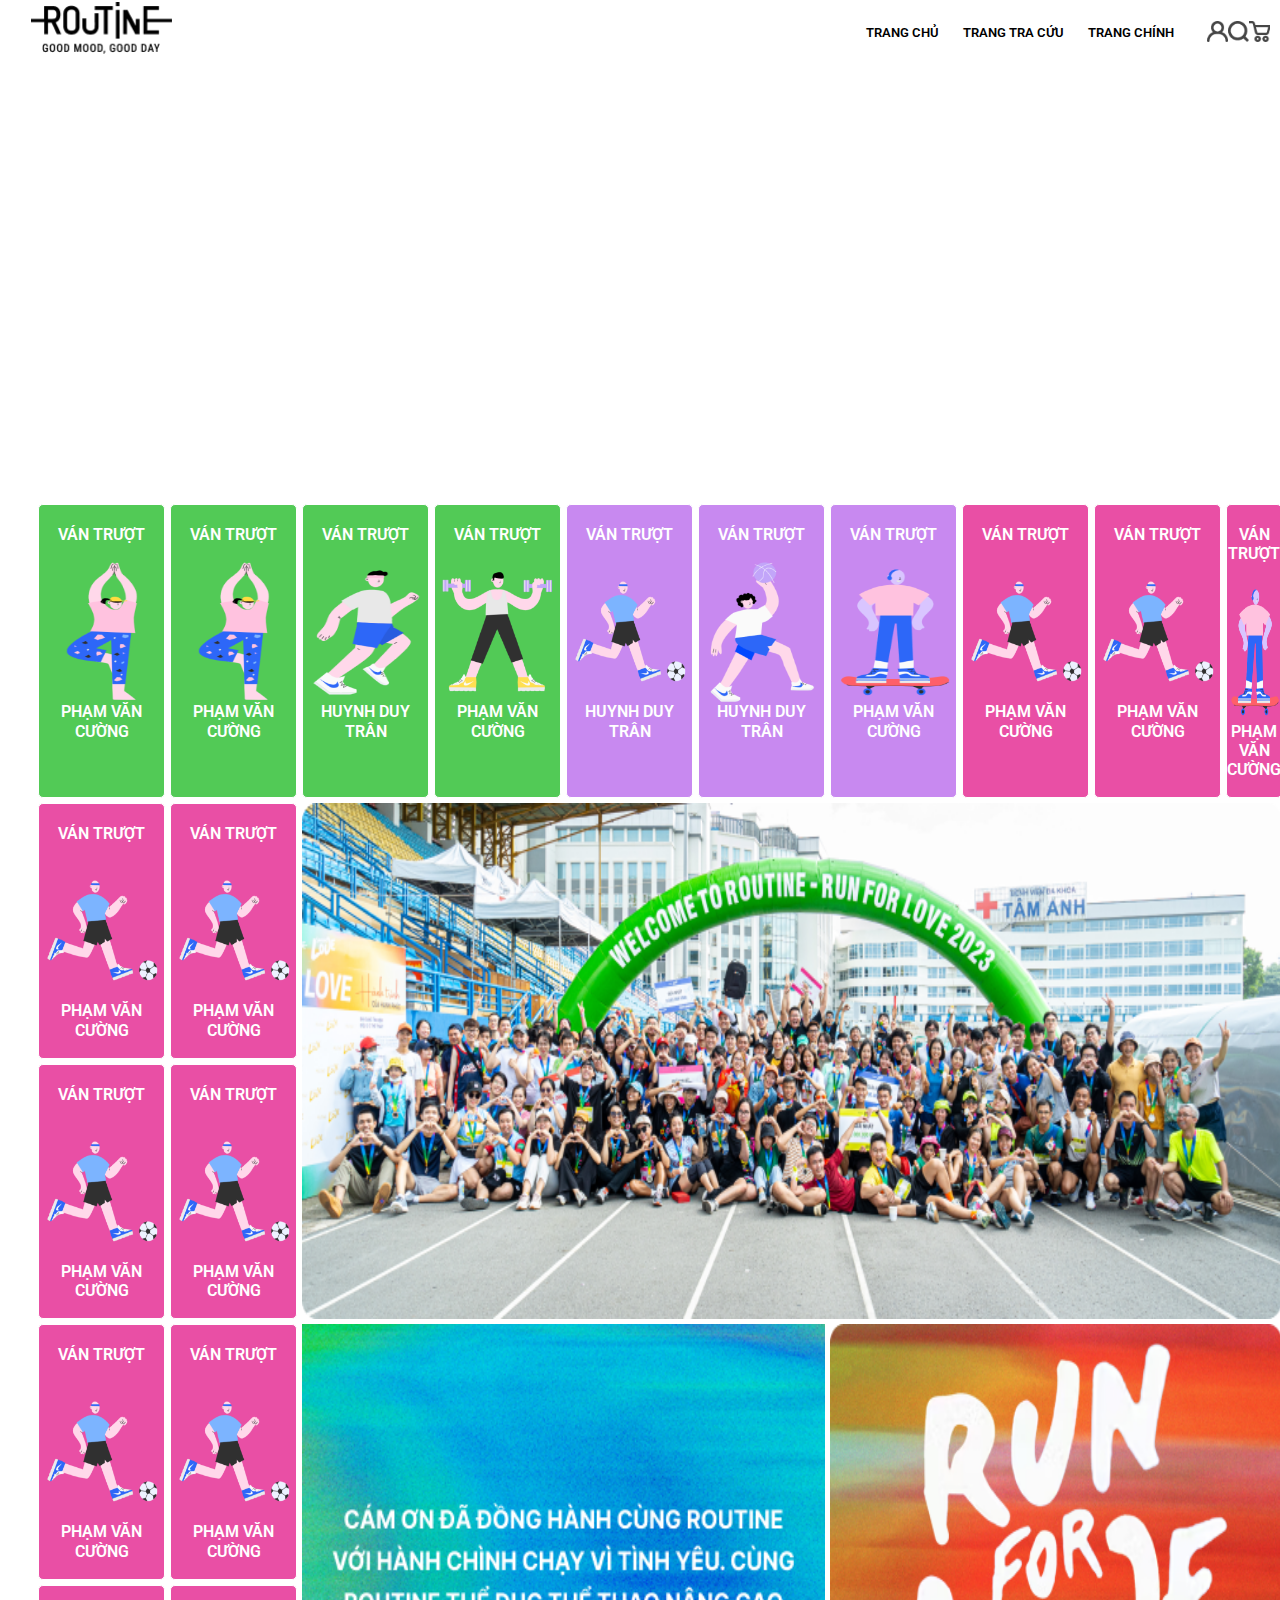
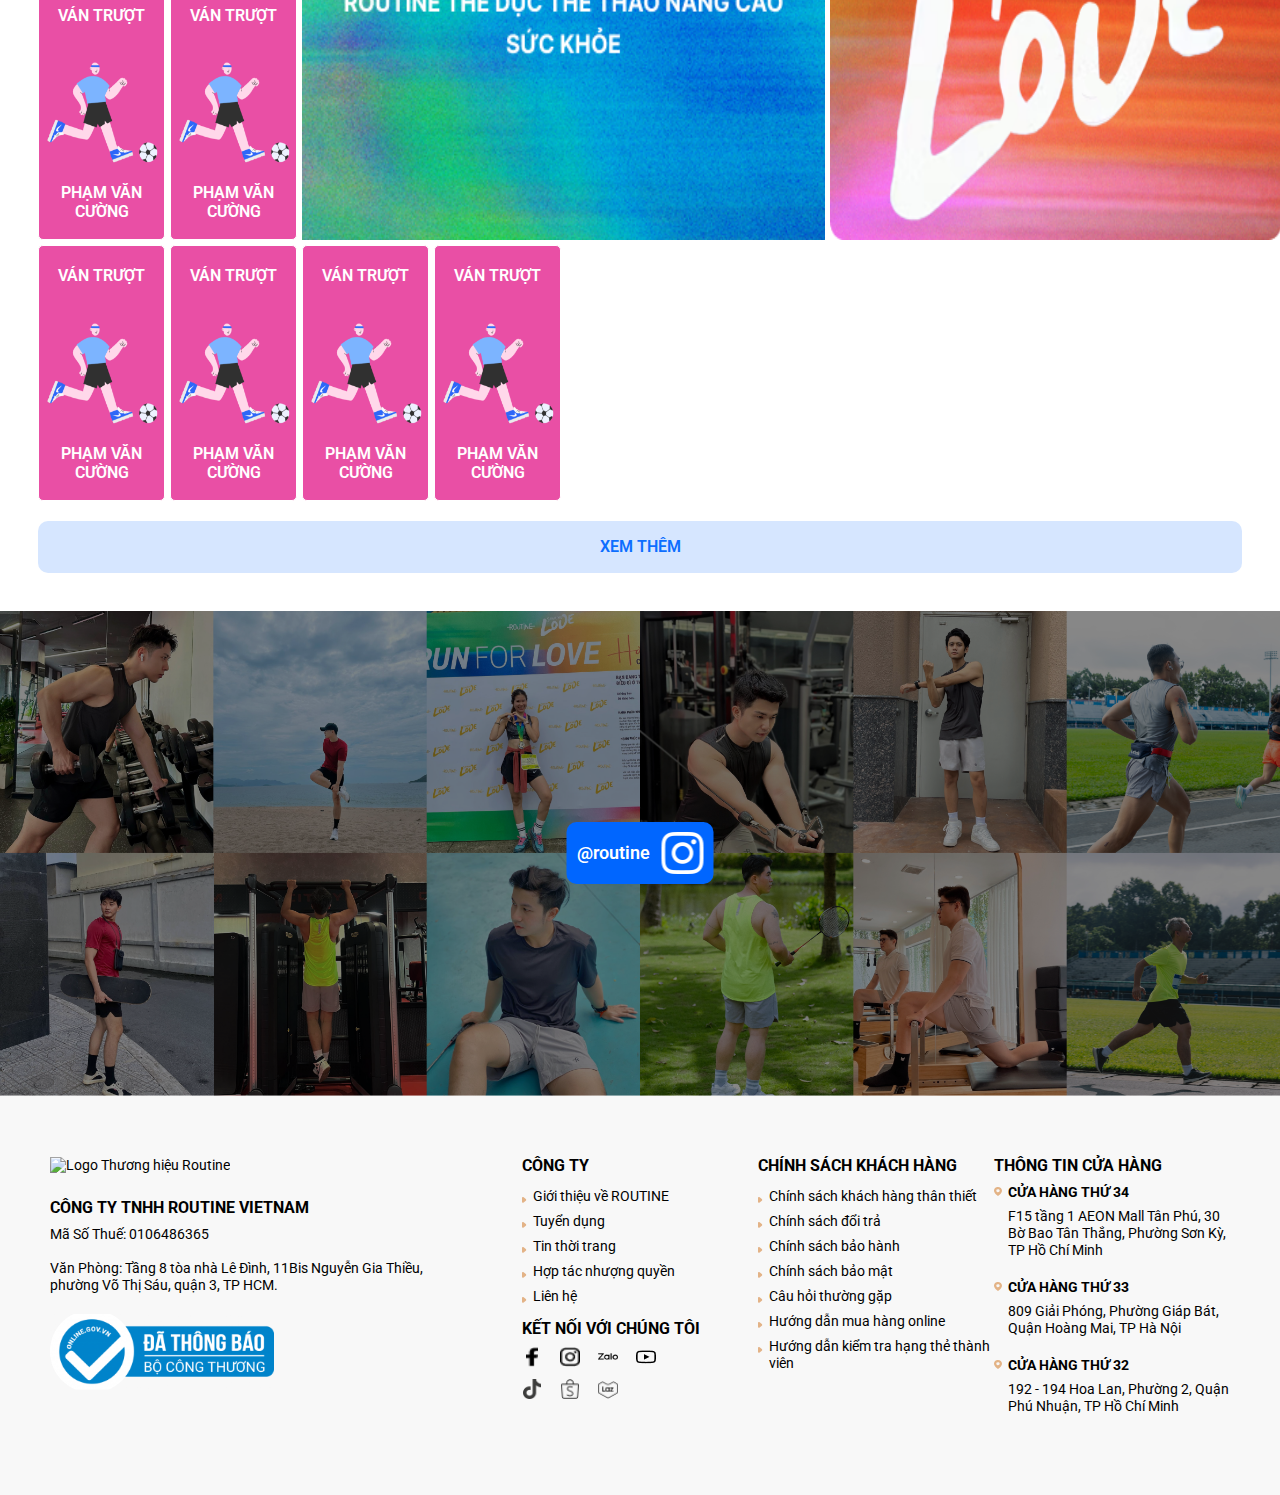
==== vinhdanh.html @ 47e757c2 "u" ====
<!DOCTYPE html>
<html lang="en">

<head>
    <meta charset="UTF-8">
    <meta name="viewport" content="width=device-width, initial-scale=1.0">
    <title>Vinh danh</title>
    <link rel="icon" href="https://routine.vn/media/favicon/default/output-onlinejpgtools.png" type="image/x-icon" />
    <link rel="stylesheet" href="https://cdnjs.cloudflare.com/ajax/libs/font-awesome/6.0.0/css/all.min.css" />
    <!-- Google Fonts Roboto -->
    <link rel="stylesheet"
        href="https://fonts.googleapis.com/css2?family=Roboto:wght@300;400;500;700;900&display=swap" />
    <!-- MDB -->
    <link rel="stylesheet" href="css/mdb.min.css" />
    <link rel="stylesheet" href="https://unpkg.com/flickity@2/dist/flickity.min.css">
    <link rel="stylesheet" href="css/style.css">
    <link rel="stylesheet" href="css/page7.css" />
</head>

<body>
    <header>
        <nav class="fixed-top">
            <div class="logo">
                <a class="mt-2 mt-lg-0" href="index.html">
                    <img src="images/Logo.png" alt="MDB Logo" loading="lazy" />
                </a>
            </div>
            <ul class="menu">
                <li><a href="index.html">Trang chủ</a></li>
                <li><a href="#">Trang tra cứu</a></li>
                <li><a href="https://routine.vn/">Trang chính</a></li>
            </ul>
            <div class="header-icon-right">
                <div class="icon customer">
                    <a class="action showcustomer" href="#" style="background-image: url(../images/user.png);">
                    </a>
                </div>
                <div class="icon search">
                    <a class="action showsearch" href="#" style="background-image: url(../images/search.png);">
                    </a>
                </div>
                <div class="icon basket">
                    <a class="action showbasket" href="#" style="background-image: url(../images/basket.png);">
                    </a>
                </div>
            </div>
            <div class="bar">
                <div class="bar-1"></div>
                <div class="bar-2"></div>
                <div class="bar-3"></div>
            </div>
        </nav>
    </header>

    <nav class="banner">
        <div class="convey_message">
            <h1>NHỮNG NGƯỜI ĐÃ THAM GIA</h1>
        </div>
    </nav>
    <section>
        <div class="block-container">
            <div class="grid-container">
                <div class="item-banner">
                    <img src="images/event.png" alt="" srcset="">
                </div>
                <div class="item-banner-2">
                    <img src="images/slogan.png" alt="" srcset="">
                </div>
                <div class="item-banner-3">
                    <img src="images/runforlove.png" alt="" srcset="">
                </div>
                <div class="box" style="--box-color:#52ca56">
                    <a href="#">
                        <div class="sport">
                            <h3>Ván trượt</h3>
                        </div>
                        <div class="image">
                            <img src="images/Fitz Standing.png" alt>
                        </div>
                        <div class="content">
                            <h3>Phạm Văn Cường</h3>
                        </div>
                    </a>
                </div>
                <div class="box" style="--box-color:#52ca56">
                    <a href="#">
                        <div class="sport">
                            <h3>Ván trượt</h3>
                        </div>
                        <div class="image">
                            <img src="images/Fitz Standing.png" alt>
                        </div>
                        <div class="content">
                            <h3>Phạm Văn Cường</h3>
                        </div>
                    </a>
                </div>
                <div class="box" style="--box-color:#52ca56">
                    <a href="#">
                        <div class="sport">
                            <h3>Ván trượt</h3>
                        </div>
                        <div class="image">
                            <img src="images/Fitz Standing-6.png" alt>
                        </div>
                        <div class="content">
                            <h3>Huynh duy trân</h3>
                        </div>
                    </a>
                </div>

                <div class="box" style="--box-color:#52ca56">
                    <a href="#">
                        <div class="sport">
                            <h3>Ván trượt</h3>
                        </div>
                        <div class="image">
                            <img src="images/Fitz Standing-3.png" alt>
                        </div>
                        <div class="content">
                            <h3>Phạm Văn Cường</h3>
                        </div>
                    </a>
                </div>

                <div class="box" style="--box-color:#c889f0">
                    <a href="#">
                        <div class="sport">
                            <h3>Ván trượt</h3>
                        </div>
                        <div class="image">
                            <img src="images/Fitz Playing Sports.png" alt>
                        </div>
                        <div class="content">
                            <h3>Huynh duy trân</h3>
                        </div>
                    </a>
                </div>

                <div class="box" style="--box-color:#c889f0">
                    <a href="#">
                        <div class="sport">
                            <h3>Ván trượt</h3>
                        </div>
                        <div class="image">
                            <img src="images/Fitz Playing Sports-6.png" alt>
                        </div>
                        <div class="content">
                            <h3>Huynh duy trân</h3>
                        </div>
                    </a>
                </div>

                <div class="box" style="--box-color:#c889f0">
                    <a href="#">
                        <div class="sport">
                            <h3>Ván trượt</h3>
                        </div>
                        <div class="image">
                            <img src="images/Fitz Playing Sports-3.png" alt>
                        </div>
                        <div class="content">
                            <h3>Phạm Văn Cường</h3>
                        </div>
                    </a>
                </div>

                <div class="box" style="--box-color:#e94fa5">
                    <a href="#">
                        <div class="sport">
                            <h3>Ván trượt</h3>
                        </div>
                        <div class="image">
                            <img src="images/Fitz Playing Sports-2.png" alt>
                        </div>
                        <div class="content">
                            <h3>Phạm Văn Cường</h3>
                        </div>
                    </a>
                </div>

                <div class="box" style="--box-color:#e94fa5">
                    <a href="#">
                        <div class="sport">
                            <h3>Ván trượt</h3>
                        </div>
                        <div class="image">
                            <img src="images/Fitz Playing Sports.png" alt>
                        </div>
                        <div class="content">
                            <h3>Phạm Văn Cường</h3>
                        </div>
                    </a>
                </div>

                <div class="box" style="--box-color:#e94fa5">
                    <a href="#">
                        <div class="sport">
                            <h3>Ván trượt</h3>
                        </div>
                        <div class="image">
                            <img src="images/Fitz Playing Sports-3.png" alt>
                        </div>
                        <div class="content">
                            <h3>Phạm Văn Cường</h3>
                        </div>
                    </a>
                </div>
                <div class="box" style="--box-color:#e94fa5">
                    <a href="#">
                        <div class="sport">
                            <h3>Ván trượt</h3>
                        </div>
                        <div class="image">
                            <img src="images/Fitz Playing Sports.png" alt>
                        </div>
                        <div class="content">
                            <h3>Phạm Văn Cường</h3>
                        </div>
                    </a>
                </div>
                <div class="box" style="--box-color:#e94fa5">
                    <a href="#">
                        <div class="sport">
                            <h3>Ván trượt</h3>
                        </div>
                        <div class="image">
                            <img src="images/Fitz Playing Sports.png" alt>
                        </div>
                        <div class="content">
                            <h3>Phạm Văn Cường</h3>
                        </div>
                    </a>
                </div>
                <div class="box" style="--box-color:#e94fa5">
                    <a href="#">
                        <div class="sport">
                            <h3>Ván trượt</h3>
                        </div>
                        <div class="image">
                            <img src="images/Fitz Playing Sports.png" alt>
                        </div>
                        <div class="content">
                            <h3>Phạm Văn Cường</h3>
                        </div>
                    </a>
                </div>
                <div class="box" style="--box-color:#e94fa5">
                    <a href="#">
                        <div class="sport">
                            <h3>Ván trượt</h3>
                        </div>
                        <div class="image">
                            <img src="images/Fitz Playing Sports.png" alt>
                        </div>
                        <div class="content">
                            <h3>Phạm Văn Cường</h3>
                        </div>
                    </a>
                </div>
                <div class="box" style="--box-color:#e94fa5">
                    <a href="#">
                        <div class="sport">
                            <h3>Ván trượt</h3>
                        </div>
                        <div class="image">
                            <img src="images/Fitz Playing Sports.png" alt>
                        </div>
                        <div class="content">
                            <h3>Phạm Văn Cường</h3>
                        </div>
                    </a>
                </div>
                <div class="box" style="--box-color:#e94fa5">
                    <a href="#">
                        <div class="sport">
                            <h3>Ván trượt</h3>
                        </div>
                        <div class="image">
                            <img src="images/Fitz Playing Sports.png" alt>
                        </div>
                        <div class="content">
                            <h3>Phạm Văn Cường</h3>
                        </div>
                    </a>
                </div>
                <div class="box" style="--box-color:#e94fa5">
                    <a href="#">
                        <div class="sport">
                            <h3>Ván trượt</h3>
                        </div>
                        <div class="image">
                            <img src="images/Fitz Playing Sports.png" alt>
                        </div>
                        <div class="content">
                            <h3>Phạm Văn Cường</h3>
                        </div>
                    </a>
                </div>
                <div class="box" style="--box-color:#e94fa5">
                    <a href="#">
                        <div class="sport">
                            <h3>Ván trượt</h3>
                        </div>
                        <div class="image">
                            <img src="images/Fitz Playing Sports.png" alt>
                        </div>
                        <div class="content">
                            <h3>Phạm Văn Cường</h3>
                        </div>
                    </a>
                </div>
                <div class="box" style="--box-color:#e94fa5">
                    <a href="#">
                        <div class="sport">
                            <h3>Ván trượt</h3>
                        </div>
                        <div class="image">
                            <img src="images/Fitz Playing Sports.png" alt>
                        </div>
                        <div class="content">
                            <h3>Phạm Văn Cường</h3>
                        </div>
                    </a>
                </div>
                <div class="box" style="--box-color:#e94fa5">
                    <a href="#">
                        <div class="sport">
                            <h3>Ván trượt</h3>
                        </div>
                        <div class="image">
                            <img src="images/Fitz Playing Sports.png" alt>
                        </div>
                        <div class="content">
                            <h3>Phạm Văn Cường</h3>
                        </div>
                    </a>
                </div>
                <div class="box" style="--box-color:#e94fa5">
                    <a href="#">
                        <div class="sport">
                            <h3>Ván trượt</h3>
                        </div>
                        <div class="image">
                            <img src="images/Fitz Playing Sports.png" alt>
                        </div>
                        <div class="content">
                            <h3>Phạm Văn Cường</h3>
                        </div>
                    </a>
                </div>
                <div class="box" style="--box-color:#e94fa5">
                    <a href="#">
                        <div class="sport">
                            <h3>Ván trượt</h3>
                        </div>
                        <div class="image">
                            <img src="images/Fitz Playing Sports.png" alt>
                        </div>
                        <div class="content">
                            <h3>Phạm Văn Cường</h3>
                        </div>
                    </a>
                </div>
            </div>
            <button class="show-more">Xem Thêm</button>

            <div class="popup-overlay appear">
                <div class="popup-box">
                    <div class="close-button">&times;</div>
                    <div class="block-box" style="--box-color:#52ca56">
                        <div class="sport">
                            <h3>Ván trượt</h3>
                        </div>
                        <div class="image">
                            <img src="images/Fitz Standing-3.png" alt>
                        </div>
                        <div class="content">
                            <h3>Phạm Văn Cường</h3>
                        </div>
                        <div class="congratulation">
                            <h4>Lời chúc:</h4>
                            <p>Lorem ipsum dolor sit, amet consectetur adipisicing elit. Molestiae similique, ex
                                est voluptatem omnis voluptas repellendus in dignissimos harum ut facilis cupiditate
                                quos commodi placeat aliquid aliquam, ullam modi alias.</p>
                        </div>
                    </div>
                </div>
            </div>
        </div>
    </section>
    <div class="social_media">
        <div class="social_image">
            <img src="images/social.png" alt srcset>
            <a href="#" class="btn-social">
                <span>@routine</span>
                <img src="images/icon _instagram.png" alt srcset>
            </a>
        </div>
    </div>
    <footer class="page-footer">
        <div class="footer-content">
            <div class="footer-row">
                <div class="footer-information">
                    <div class="footer-logo"><img src="https://routine.vn/media/wysiwyg/ezgif-7-ee007e6332a0_2x_2.png"
                            alt="Logo Thương hiệu Routine"></div>
                    <h3>CÔNG TY TNHH ROUTINE VIETNAM</h3>
                    <p>Mã Số Thuế: 0106486365</p>
                    <p>&nbsp;</p>
                    <p>Văn Phòng: Tầng 8 tòa nhà Lê Đình,&nbsp;11Bis Nguyễn
                        Gia Thiều,</p>
                    <p>phường Võ Thị Sáu, quận 3, TP HCM.</p>
                    <div class="footer-bct">
                        <img src="images/kiemchung.png" alt srcset>
                    </div>
                </div>
                <div class="footer-about">
                    <div class="accordian">
                        <div class="accordian_title">
                            <h3>Công ty</h3>
                        </div>
                        <div class="accordian_content">
                            <ul>
                                <li><a href="https://routine.vn/gioi-thieu-ve-routine" target="_blank"
                                        rel="noopener">Giới
                                        thiệu về ROUTINE</a></li>
                                <li><a href="https://jobs.routine.vn/" target="_blank" rel="noopener">Tuyển
                                        dụng</a></li>
                                <li><a href="https://routine.vn/tin-thoi-trang" target="_blank" rel="noopener">Tin
                                        thời trang</a></li>
                                <li><a href="https://routine.vn/franchise" target="_blank" rel="noopener">Hợp
                                        tác nhượng quyền</a></li>
                                <li><a href="https://routine.vn/thong-tin-lien-he" target="_blank" rel="noopener">Liên
                                        hệ</a></li>
                            </ul>
                        </div>
                    </div>
                    <div class="footer-social">
                        <h3>KẾT NỐI VỚI CHÚNG TÔI</h3>
                        <ul class="social-link">
                            <li><a class="social-icon" href="https://www.facebook.com/routinevn" target="_blank"
                                    rel="nofollow noopener">
                                    <div class="icon-img">
                                        <img src="images/face.png" alt srcset>
                                    </div>
                                </a></li>
                            <li><a class="social-icon" href="https://www.instagram.com/routine_official/"
                                    target="_blank" rel="nofollow noopener">
                                    <div class="icon-img">
                                        <img src="images/insta.png" alt srcset>
                                    </div>
                                </a></li>
                            <li><a class="social-icon" href="https://zalo.me/3623603903787020327" target="_blank"
                                    rel="nofollow noopener">
                                    <div class="icon-img">
                                        <img src="images/zalo.png" alt srcset>
                                    </div>
                                </a></li>
                            <li><a class="social-icon" href="https://www.youtube.com/channel/UCx32mX7R75Km_oQiI_NGAQg"
                                    target="_blank" rel="nofollow noopener">
                                    <div class="icon-img">
                                        <img src="images/ytb.png" alt srcset>
                                    </div>
                                </a></li>
                            <li><a class="social-icon" href="https://www.tiktok.com/@routine_vietnam?lang=vi-VN"
                                    target="_blank" rel="nofollow noopener">
                                    <div class="icon-img">
                                        <img src="images/tiktok.png" alt srcset>
                                    </div>
                                </a></li>
                            <li><a class="social-icon" href="https://shopee.vn/routinevn" target="_blank"
                                    rel="nofollow noopener">
                                    <div class="icon-img">
                                        <img src="images/shopee.png" alt srcset>
                                    </div>
                                </a></li>
                            <li><a class="social-icon" href="https://www.lazada.vn/shop/routine-official"
                                    target="_blank" rel="nofollow noopener">
                                    <div class="icon-img">
                                        <img src="images/routine-lazada-logo.png" alt srcset>
                                    </div>
                                </a></li>
                        </ul>
                    </div>
                </div>
                <div class="footer-policy">
                    <div class="accordian">
                        <div class="accordian_title">
                            <h3>Chính sách khách hàng</h3>
                        </div>
                        <div class="accordian_content">
                            <ul>
                                <li><a href="https://routine.vn/chinh-sach-khach-hang" target="_blank"
                                        rel="noopener">Chính
                                        sách khách hàng thân thiết</a></li>
                                <li><a href="https://routine.vn/chinh-sach-doi-tra" target="_blank" rel="noopener">Chính
                                        sách đổi trả</a></li>
                                <li><a href="https://routine.vn/chinh-sach-bao-hanh" target="_blank"
                                        rel="noopener">Chính
                                        sách bảo hành</a></li>
                                <li><a href="https://routine.vn/chinh-sach-bao-mat" target="_blank" rel="noopener">Chính
                                        sách bảo mật</a></li>
                                <li><a href="https://routine.vn/cau-hoi-thuong-gap" target="_blank" rel="noopener">Câu
                                        hỏi thường gặp</a></li>
                                <li><a href="https://routine.vn/huong-dan-mua-hang-online" target="_blank"
                                        rel="noopener">Hướng
                                        dẫn mua hàng online</a></li>
                                <li><a href="https://routine.vn/huong-dan-kiem-tra-hang-the" target="_blank"
                                        rel="noopener">Hướng
                                        dẫn kiểm tra hạng thẻ thành viên</a></li>
                            </ul>
                        </div>
                    </div>
                </div>

                <div class="footer-store">
                    <div id="store_info">
                        <div class="store-title">
                            <h3>Thông tin cửa hàng</h3>
                        </div>
                        <div>
                            <ul class="list-store">
                                <li>
                                    <h4 class="store-name">Cửa hàng thứ 34</h4>
                                    <p>F15 tầng 1 AEON Mall Tân Phú, 30
                                        Bờ Bao Tân Thắng, Phường Sơn Kỳ,
                                        TP Hồ Chí Minh</p>
                                </li>
                                <li>
                                    <h4 class="store-name">Cửa hàng thứ 33</h4>
                                    <p>809 Giải Phóng, Phường Giáp Bát,
                                        Quận Hoàng Mai, TP Hà Nội</p>
                                </li>
                                <li>
                                    <h4 class="store-name">Cửa hàng thứ 32</h4>
                                    <p>192 - 194 Hoa Lan, Phường 2, Quận Phú
                                        Nhuận, TP Hồ Chí Minh</p>
                                </li>
                            </ul>
                        </div>
                    </div>
                    <div class="footer-social">
                        <h3>KẾT NỐI VỚI CHÚNG TÔI</h3>
                        <ul class="social-link">
                            <li><a class="social-icon" href="https://www.facebook.com/routinevn" target="_blank"
                                    rel="nofollow noopener">
                                    <div class="icon-img">
                                        <img src="images/face.png" alt srcset>
                                    </div>
                                </a></li>
                            <li><a class="social-icon" href="https://www.instagram.com/routine_official/"
                                    target="_blank" rel="nofollow noopener">
                                    <div class="icon-img">
                                        <img src="images/insta.png" alt srcset>
                                    </div>
                                </a></li>
                            <li><a class="social-icon" href="https://zalo.me/3623603903787020327" target="_blank"
                                    rel="nofollow noopener">
                                    <div class="icon-img">
                                        <img src="images/zalo.png" alt srcset>
                                    </div>
                                </a></li>
                            <li><a class="social-icon" href="https://www.youtube.com/channel/UCx32mX7R75Km_oQiI_NGAQg"
                                    target="_blank" rel="nofollow noopener">
                                    <div class="icon-img">
                                        <img src="images/ytb.png" alt srcset>
                                    </div>
                                </a></li>
                            <li><a class="social-icon" href="https://www.tiktok.com/@routine_vietnam?lang=vi-VN"
                                    target="_blank" rel="nofollow noopener">
                                    <div class="icon-img">
                                        <img src="images/tiktok.png" alt srcset>
                                    </div>
                                </a></li>
                            <li><a class="social-icon" href="https://shopee.vn/routinevn" target="_blank"
                                    rel="nofollow noopener">
                                    <div class="icon-img">
                                        <img src="images/shopee.png" alt srcset>
                                    </div>
                                </a></li>
                            <li><a class="social-icon" href="https://www.lazada.vn/shop/routine-official"
                                    target="_blank" rel="nofollow noopener">
                                    <div class="icon-img">
                                        <img src="images/routine-lazada-logo.png" alt srcset>
                                    </div>
                                </a>
                            </li>
                        </ul>
                    </div>
                    <div class="footer-bct">
                        <img src="images/kiemchung.png" alt srcset>
                    </div>
                </div>
            </div>
        </div>
    </footer>
</body>

</html>
<script type="text/javascript" src="js/mdb.min.js"></script>
<script src="https://unpkg.com/flickity@2/dist/flickity.pkgd.min.js"></script>
<!-- Custom scripts -->
<script type="text/javascript" src="js/script.js"></script>
<script src="https://code.jquery.com/jquery-3.7.0.js" integrity="sha256-JlqSTELeR4TLqP0OG9dxM7yDPqX1ox/HfgiSLBj8+kM="
    crossorigin="anonymous"></script>
<script>
    var boxesblock = document.querySelectorAll('.box');
    let boxCount = 50;
    boxesblock.forEach(function (boxesblock) {
        boxesblock.addEventListener('click', function (event) {
            event.preventDefault();

            var sportElement = this.querySelector('.sport');
            var imageElement = this.querySelector('.image');
            var contentElement = this.querySelector('.content');

            var sportText = sportElement.querySelector('h3').textContent;
            var imageSrc = imageElement.querySelector('img').getAttribute('src');
            var contentText = contentElement.querySelector('h3').textContent;

            var boxColor = getComputedStyle(this).getPropertyValue('--box-color');


            var popupOverlay = document.querySelector('.popup-overlay');
            popupOverlay.style.display = 'flex';
            popupOverlay.querySelector('.sport h3').textContent = sportText;
            popupOverlay.querySelector('.image img').setAttribute('src', imageSrc);
            popupOverlay.querySelector('.content h3').textContent = contentText;
            popupOverlay.querySelector('.block-box').style.backgroundColor = boxColor;
        });
    });

    document.querySelector('.popup-overlay').addEventListener('click', function (event) {
        if (event.target === this) {
            this.style.display = 'none';
        }
    });
    document.addEventListener('keydown', function (event) {
        if (event.key === 'Escape') {
            var popupOverlay = document.querySelector('.popup-overlay');
            popupOverlay.style.display = 'none';
        }
    });
    var closeButton = document.querySelector('.close-button');
    closeButton.addEventListener('click', function () {
        var popupOverlay = document.querySelector('.popup-overlay');
        popupOverlay.style.display = 'none';
    });


    document.addEventListener('DOMContentLoaded', function () {
        var showMoreBtn = document.querySelector('.show-more');
        var allBoxes = document.querySelectorAll('.box');
        for (var i = boxCount; i < allBoxes.length; i++) {
            allBoxes[i].style.display = 'none';
        }

        showMoreBtn.addEventListener('click', function () {
            allBoxes.forEach(function (box) {
                box.style.display = 'block';
            });
            showMoreBtn.style.display = 'none';
        });
    });

</script>
---- css/style.css ----
@import url('https://fonts.googleapis.com/css2?family=Roboto&display=swap');
@import url('https://fonts.googleapis.com/css2?family=Poppins:wght@100;600&display=swap');

* {
    margin: 0;
    padding: 0;
    box-sizing: border-box;
    font-family: sans-serif;
    list-style: none;
    font-family: 'Roboto', sans-serif;
}

ol,
ul,
li,
p {
    margin: 0;
    padding: 0;
}

input[type=text]:focus {
    outline: none;
}

/* menu */
header nav {
    display: -webkit-flex;
    display: -moz-flex;
    display: -ms-flex;
    display: -o-flex;
    display: flex;
    justify-content: space-around;
    align-items: center;
    min-height: 7vh;
    background: #fff;
    z-index: 1000;
    padding-left: 20px;
}

.logo {
    letter-spacing: 1px;
    width: 40%;
}

.logo .mt-2 {
    display: block;
    width: 160px;
}

.logo .mt-2 img {
    width: 100%;
    height: 100%;
}

.menu {
    display: -webkit-flex;
    display: -moz-flex;
    display: -ms-flex;
    display: -o-flex;
    display: flex;
    justify-content: flex-end;
    width: 50%;
    padding: 0;
    margin: 0;
}

.menu li {
    list-style: none;
    padding: 10px;
}

.menu a {
    color: #000;
    text-decoration: none;
    font-size: 1vw;
    padding: 2px;
    font-weight: 600;
    text-transform: uppercase;
    transition: all 300ms ease-in-out;
    font-family: 'Roboto', sans-serif;
}

.menu a.active {
    color: #497bfc;
}

.bar {
    display: none;
    cursor: pointer;
}

.bar div {
    width: 25px;
    height: 3px;
    background-color: #000;
    margin: 5px;
    transition: all .5s ease;
}

.header-icon-right {
    display: flex;
    -webkit-align-items: center;
    align-items: center;
    justify-content: space-between;
    width: 5%;
}

.header-icon-right .icon a {
    height: 21px;
    width: 21px;
    min-width: 21px;
    display: block;
    background-position: center;
    background-repeat: no-repeat;
    position: relative;
    background-size: cover;
}

@media screen and (max-width:1024px) {
    header nav {
        padding: 0;
        justify-content: center;
    }

    .logo {
        width: 15%;
    }

    .menu {
        width: 70%;
    }

    .menu a {
        font-size: 1.5vw;
    }
}

@media screen and (max-width:767px) {
    body {
        overflow-x: hidden;
    }

    header nav {
        justify-content: space-around;
    }

    .logo {
        width: 60%;
    }

    .logo a img {
        max-height: 38px;
    }

    .menu {
        position: absolute;
        right: 0%;
        height: 1000vw;
        top: 3.8rem;
        background-color: #fff;
        display: flex;
        flex-direction: column;
        align-items: center;
        justify-content: flex-start;
        width: 100%;
        transform: translateX(100%);
        transition: transform 0.5s ease-out;
        z-index: 1000;
    }

    .menu a {
        font-size: 22px;
    }

    .bar {
        display: block;
        padding-left: 5px;
    }

    .header-icon-right {
        width: 20%;
    }

    .logo .mt-2 {
        width: 100PX;
    }
}

.nav-active {
    transform: translateX(0%);
    height: 1000vw;
}

.bar-active .bar-1 {
    transform: rotate(-45deg) translate(-5px, 6px);
}

.bar-active .bar-2 {
    opacity: 0;
}

.bar-active .bar-3 {
    transform: rotate(45deg) translate(-5px, -6px);
}

.banner .convey_message {
    display: flex;
    justify-content: center;
    flex-direction: column;
    align-items: center;        
    width: 100%;
    height: 100%;
}

.banner .convey_message h1 {
    text-align: center;
    font-size: 2vw;
    font-weight: 600;
    text-transform: uppercase;
    color: #fff;
    line-height: 1.5;
}


.banner {
    position: relative;
    z-index: -10;
    margin-top: 3.8rem;
}
.banner .banner-mobile {
    display: none;
}
.banner .content {
    position: absolute;
    bottom: 10%;
    left: 10%;
    color: white;
}

.banner .content .content-img {
    width: 20vw;
}

.banner .content .content-img img,
.banner .banner-img img {
    width: 100%;
    height: 100%;
}

.banner .content h1 {
    font-family: 'Roboto', sans-serif;
    color: #fff;
    font-size: 2vw;
    line-height: 1.2;
    width: 50%;
    font-weight: 500;
}

.banner .content p {
    width: 50%;
    color: rgba(0, 0, 0, 0.6);
    line-height: 2;
}

.banner .convey_message {
    display: flex;
    justify-content: center;
    align-items: center;
    width: 100%;
    height: 100%;
}

@media only screen and (min-width: 768px) and (max-width: 991px) {
    .content h1 {
        font-size: 4vw;
    }

    .content p {
        width: 100%;
    }
}

@media screen and (max-width: 767px) {
    .banner .content h1 {
        font-size: 4vw;
        width: 75%;
    }

    .banner .content p {
        width: 100%;
    }
    .banner .banner-mobile {
        display: block;
    }
    .banner .banner-desktop {
        display: none;
    }
}

section {
    z-index: 99;
    position: relative;
    margin: 3%;
}

.tabs {
    width: 100%;
}

.tabs .tab-header {
    padding: 10px;
    display: flex;
    justify-content: center;
    width: 80%;
    margin: 0 auto 3%;

}

.tabs .tab-header>div {
    border: 1px solid #000;
    border-radius: 40px;
    position: relative;
    width: 25%;
    text-align: center;
    font-size: 18px;
    padding: 10px;
    margin: 0 10px;
    z-index: 2;
    font-weight: 600;
    text-transform: uppercase;
    color: #888;
    cursor: pointer;
    transition: all 300ms ease-in-out;
}

.tabs .tab-header>div.active {
    color: #fff;
    background-color: #497bfc;
    border: 1px solid;
}

.tabs .tab-body {
    height: calc(100% - 50px);
    overflow: hidden;

}

.tabs .tab-body>div {
    display: none;
    top: -100%;
    transform: translateY(-10px);
    transition: opacity 300ms ease-in-out,
        transform 300ms ease-in-out;
}

.tabs .tab-body>div.active {
    transform: translateY(0px);
    top: 30px;
    display: block;
}

.tabs .tab-body h1 {
    color: #222;
    margin-bottom: 10px;
}

.tabs .tab-body p {
    color: #555;
    font-size: 15px;
}

@media only screen and (min-width: 768px) and (max-width: 991px) {}

@media screen and (max-width: 767px) {
    .tabs .tab-header {
        padding: 10px 0;
        width: 100%;
    }

    .tabs .tab-header>div {
        width: 50%;
        margin: 0 3px;
        padding: 3px;
        font-size: 14px;
    }
}

/* card */
.container,
.container_1 {
    max-width: 1600px;
    margin: 0 auto;
    text-align: center;
    padding: 20px;
}

.container .box-container {
    display: grid;
    grid-template-columns: repeat(auto-fit, minmax(210px, 1fr));
    gap: 20px;
}

.container_1 .box-container_1 {
    display: grid;
    grid-template-columns: repeat(auto-fit, minmax(330px, 1fr));
    gap: 20px;
}

.container .box-container .box,
.container_1 .box-container_1 .box {
    background-color: var(--box-color);
    border-radius: 5px;
    box-shadow: 0 5px 10px rgba(0, 0, 0, .2);
    display: none;
    padding: 10px 0;
}

.container_1 .box-container_1 .box {
    padding: 10px;
}

.container .box-container .box .image img,
.container_1 .box-container_1 .box .image img {
    height: 100%;
    width: 100%;
    object-fit: contain;
}

.container .box-container .box .sport,
.container_1 .box-container_1 .box .sport {
    padding: 10px 0;
}

.container .box-container .box .sport h3 {
    text-transform: uppercase;
    font-size: 16px;
    color: #fff;
    font-weight: 600;
}

.container_1 .box-container_1 .box .sport h3 {
    text-transform: uppercase;
    font-size: 20px;
    color: #0066ff;
    font-weight: 600;
    text-align: left;
}

.container .box-container .box .image {
    margin-bottom: 20px;
    overflow: hidden;
    height: 250px;
    border-radius: 5px;
}

.container .box-container .box:nth-child(n),
.container_1 .box-container_1 .box {
    display: inline-block;
}

.container_1 .box-container_1 .box .image {
    margin-bottom: 20px;
    overflow: hidden;
    width: 100%;
    border-radius: 5px;
    aspect-ratio: 2 / 3;
}

.container .box-container .box .content h3 {
    text-transform: uppercase;
    font-size: 16px;
    color: #fff;
    font-weight: 600;
}

#load-more {
    margin-top: 20px;
    display: inline-block;
    padding: 13px 30px;
    color: #0d6eff;
    font-size: 16px;
    background-color: #d6e6ff;
    cursor: pointer;
    width: 100%;
    border-radius: 10px;
    transition: all 300ms ease-in-out;
    text-transform: uppercase;
    font-weight: 600;
}

#hide-more {
    margin-top: 20px;
    display: none;
    padding: 13px 30px;
    color: #0d6eff;
    font-size: 16px;
    background-color: #d6e6ff;
    cursor: pointer;
    width: 100%;
    border-radius: 10px;
    transition: all 300ms ease-in-out;
    text-transform: uppercase;
    font-weight: 600;
}

#load-more:hover {
    background-color: crimson;
    border-color: crimson;
    color: #fff;
}

.container_1 .box-container_1 .box-menber {
    text-align: left;
    padding: 4px;
    border: 1px solid #555;
    border-radius: 5px;
}

.container_1 .box-container_1 .box-menber .title {
    margin: 5px 10px;
    font-size: 16px;
    font-weight: 600;
    text-transform: uppercase;
}

.container_1 .box-container_1 .box-menber .title hr {
    margin: 0;
}

.container_1 .box-container_1 .box-menber .title hr::-webkit-scrollbar-track {
    -webkit-box-shadow: inset 0 0 6px rgba(0, 0, 0, 0.3);
    border-radius: 10px;
    background-color: #F5F5F5;
}

.container_1 .box-container_1 .box-menber .title hr::-webkit-scrollbar {
    width: 12px;
    background-color: #F5F5F5;
}

.container_1 .box-container_1 .box-menber .title hr::-webkit-scrollbar-thumb {
    border-radius: 10px;
    -webkit-box-shadow: inset 0 0 6px rgba(0, 0, 0, .3);
    background-color: #555;
}

.scrollable-menber {
    height: 150px;
    overflow-y: scroll;
}

.scrollable-menber::-webkit-scrollbar-track {
    -webkit-box-shadow: inset 0 0 6px rgba(0, 0, 0, 0.3);
    border-radius: 10px;
    background-color: #F5F5F5;
}

.scrollable-menber::-webkit-scrollbar {
    width: 12px;
    background-color: #F5F5F5;
}

.scrollable-menber::-webkit-scrollbar-thumb {
    border-radius: 10px;
    -webkit-box-shadow: inset 0 0 6px rgba(0, 0, 0, .3);
    background-color: #6b6b6b;
}

.scrollable-menber .listmenber {
    list-style-type: none;
    padding: 0;
}

.scrollable-menber li {
    margin: 9px 5px;
    display: flex;
    justify-content: space-between;
    border-bottom: 1px solid #000;
}

.scrollable-menber li a {
    text-transform: uppercase;
    font-weight: 600;
    font-size: 14px;
}

.container_1 .box-container_1 .price-combo {
    display: flex;
    justify-content: start;
}

.container_1 .box-container_1 .price-combo p {
    font-size: 18px;
    font-weight: 600;

}

@media (max-width:450px) {
    section {
        margin: 1%;
    }

    .container,
    .container_1 {
        padding: 5px;
    }

    .container .box-container {
        grid-template-columns: repeat(auto-fit, minmax(150px, 1fr));
    }

    .container_1 .box-container_1 {
        grid-template-columns: repeat(auto-fit, minmax(250px, 1fr));
    }



    .container .box-container .box .image {
        height: 200px;
    }

    .container .box-container .box .content p {
        font-size: 12px;
    }

    .container .box-container .box .content .icons span {
        font-size: 12px;
    }

    .container_1 .box-container_1 .box {
        padding: 10px;
    }

    .container_1 .box-container_1 .box .sport h3 {
        font-size: 16px;
    }

    .container_1 .box-container_1 .box-menber .title {
        margin: 0;
        font-size: 14px;
    }

    .scrollable-menber li {
        font-size: 14px;
        margin: 5px 10px;
    }
}

.introduce {
    display: flex;
    justify-content: center;
    flex-direction: column;
    margin: 3.8rem auto;
    max-width: 1600px;
}

.introduce .title {
    margin-bottom: 2%;
}

.introduce .title h1 {
    text-align: center;
    font-weight: 700;
    font-size: 34px;
    color: #000;
    text-transform: uppercase;
    font-family: 'Poppins', sans-serif;
}

.introduce .description {
    width: 80%;
    margin: 0 auto;
}

.introduce .description p {
    font-size: 18px;
    font-weight: 600;
    color: #383838;
    padding-bottom: 18px;
    text-align: justify;
}

.block-banner {
    margin: 5% auto;
    max-width: 1600px;
}

.introduce .intro-img {
    margin: 3% auto;
    width: 100%;
    position: relative;
}

.introduce .intro-img img {
    width: 100%;
    height: 100%;
}

.intro-img .hidden-mobile {
    display: none;
}

.row-video {
    position: relative;
    width: 100%;
    overflow: hidden;
    padding-top: 44.25%;
    margin: 0 auto 3%;
}

.row-video .ytplayer {
    position: absolute;
    top: 0;
    left: 0;
    bottom: 0;
    right: 0;
    width: 100%;
    height: 100%;
    border: none;
}

.intro-img a {
    position: absolute;
    right: 5%;
    bottom: 5%;
    background-color: #0066ff;
    border-radius: 20px;
    color: #fff;
    padding: 10px 20px;
    font-size: 18px;
    font-family: 'Roboto', sans-serif;
    font-weight: 600;
    text-transform: uppercase;
}

.story {
    display: flex;
    justify-content: center;
    flex-direction: column;
    margin: 2% auto;
    max-width: 1600px;
}

.story .story-1 {
    display: flex;
    flex-wrap: wrap;
    gap: 50px;
    margin: 3% auto;
}

.story .story-1 .story-img {
    width: 60%;
}

.story .story-1 .story-img img {
    width: 100%;
    height: 100%;
}

.story .story-1 .story-content {
    width: 35%;
    display: flex;
    flex-direction: column;
    justify-content: center;
}

.story .story-2 {
    display: flex;
    justify-content: center;
    flex-direction: column;
    align-items: center;
    margin: 4% auto;
}

.story .story-2 .story-img {
    display: flex;
    gap: 10px;
}

.story .story-2 .story-img img {
    width: 100%;
    height: 100%;
}

.story .story-2 .story-content {
    text-align: center;
    margin: 2% 5% 0;
}

.story .story-3 .story-img img {
    width: 100%;
    height: 100%;
}

.story .story-3 .story-content {
    text-align: center;
    margin: 2% 5% 0;
}

.story .story-1 .story-content h2,
.story .story-2 .story-content h2,
.story .story-3 .story-content h2 {
    font-size: 34px;
    font-weight: 700;
    font-family: 'Poppins', sans-serif;
    text-transform: uppercase;
    color: #000;
}

.story .story-1 .story-content p {
    font-size: 20px;
    font-family: 'Roboto', sans-serif;
    font-weight: 500;
}

.story .story-2 .story-content p,
.story .story-3 .story-content p {
    font-size: 20px;
    text-align: justify;
    padding-bottom: 18px;
    font-family: 'Roboto', sans-serif;
    font-weight: 500;
}


@media screen and (max-width:1024px) {
    .story .story-1 .story-img,
    .story .story-1 .story-content {
        width: 100%;
    }

    .story .story-1 .story-content h2,
    .story .story-2 .story-content h2,
    .story .story-3 .story-content h2 {
        font-size: 30px;
        font-weight: 700;
        font-family: 'Roboto', sans-serif;
        text-transform: uppercase;
        color: #000;
        text-align: center
    }

    .story .story-2 .story-content,
    .story .story-3 .story-content {
        margin: 2% 0;
    }

}

@media (max-width:450px) {

    .introduce .description,
    .block-banner .banner-content {
        width: 90%;
    }

    .intro-img .hidden-pc {
        display: none;
    }

    .introduce .intro-img {
        width: 100%;
    }

    .intro-img .hidden-mobile {
        display: block;
    }

    .introduce .title h1 {
        font-size: 20px;
    }

    .row-video {
        position: relative;
        width: 100%;
        overflow: hidden;
        padding-top: 56.25%;
    }

    .intro-img a {
        bottom: 2%;
        font-size: 16px;
    }

    .story .story-1 {
        gap: 10px;
    }

    .story .story-1 .story-img,
    .story .story-1 .story-content {
        width: 100%;
    }

    .story .story-2 .story-content,
    .story .story-3 .story-content {
        margin: 2% 0;
    }

    .story .story-1 .story-content h2,
    .story .story-2 .story-content h2,
    .story .story-3 .story-content h2 {
        font-size: 20px;
        font-weight: 700;
        font-family: 'Roboto', sans-serif;
        text-transform: uppercase;
        color: #000;
        text-align: center;
    }

    .story .story-1 .story-content p {
        font-size: 16px;
        font-family: 'Roboto', sans-serif;
        font-weight: 500;
    }

    .story .story-2 .story-content p,
    .story .story-3 .story-content p {
        font-size: 16px;
        text-align: justify;
        font-family: 'Roboto', sans-serif;
        font-weight: 500;
    }
}

.block-carousel {
    display: flex;
    justify-content: center;
    width: 100%;
}

.block-carousel .row-carousel {
    width: 100%;
    margin: 0 auto 4%;
}

.block-carousel .row-carousel .carousel-title {
    display: flex;
    justify-content: center;
}

.block-carousel .row-carousel .carousel-title h2 {
    font-size: 34px;
    font-weight: 600;
    text-transform: uppercase;
    font-family: 'Roboto', sans-serif;
}

.block-carousel .row-carousel .main-carousel .carousel-cell {
    height: 408px;
}

.block-carousel .row-carousel .main-carousel .carousel-cell img {
    width: 100%;
    height: 100%;
    object-fit: contain;
}

.row-layout {
    display: flex;
    justify-content: center;
    align-items: center;
    width: 100%;
}

.block-img-1 {
    display: grid;
    grid-template-columns: repeat(2, 1fr);
    grid-template-rows: repeat(3, 1fr);
    grid-template-areas:
        "h1 h2"
        "h1 h4"
        "h3 h4";
    max-width: 100%;
}

.block-img-1>div[class] {
    background: #ececec;
    display: grid;
    align-items: center;
    justify-content: center;
    text-align: center;
    position: relative;
}

.block-img-1 .img-item img {
    width: 100%;
    height: 100%;
    object-fit: cover;

}

.block-img-1 .img-item:first-child {
    grid-area: h1;
}

.block-img-1 .img-item:nth-child(2) {
    grid-area: h2;
}

.block-img-1 .img-item:nth-child(3) {
    grid-area: h3;
}

.block-img-1 .img-item:last-child {
    grid-area: h4;
}

.social_media {
    width: 100%;
    display: flex;
    justify-content: center;
}

.social_media .social_image {
    position: relative;
    text-align: center;
    width: 100%;
    height: 100%;
}

.social_media .social_image>img {
    width: 100%;
}

.social_media .social_image .btn-social {
    position: absolute;
    top: 50%;
    left: 50%;
    transform: translate(-50%, -50%);
    padding: 10px;
    background-color: #0066ff;
    border-radius: 10px;
    display: flex;
    gap: 12px;
    align-items: center;
}

.social_media .social_image .btn-social img {
    width: 42px;
    height: 42px;
}

.social_media .social_image .btn-social span {
    font-size: 18px;
    font-weight: 600;
    color: #fff;
}
@media  screen and (max-width: 1024px) {
    .tabs .tab-header>div {
        width: 50%;
    }
    .block-carousel .row-carousel {
        width: 100%;
    }
    .block-carousel .row-carousel .main-carousel .carousel-cell {
        height: 300px;
    }
}
@media screen and (max-width: 767px) {

    .introduce .description p {
        font-size: 14px;
    }

    .row-bannner .centered {
        top: 25%;
        left: 0;
        transform: none;
    }

    .row-bannner .centered h1 {
        font-size: 3vw;
    }

    .row-bannner .centered p {
        font-size: 2.3vw;
    }

    .block-carousel .row-carousel {
        width: 100%;
    }

    .social_media {
        padding: 0;
    }

    .block-carousel .row-carousel .carousel-title h2 {
        font-size: 20px;
        color: #000;
        font-weight: 700;
        font-family: 'Roboto', sans-serif;
    }

    .social_media .social_image .btn-social img {
        width: 30px;
        height: 30px;
    }
    .block-carousel .row-carousel .main-carousel .carousel-cell { 
        height: 200px;
    }

}


/* footer*/

.page-footer {
    background-color: #f8f8f8;
    font-weight: 400;
    font-size: 14px;
    line-height: 17px;
    color: #000;
    padding: 60px 0;
}

.page-footer .footer-logo {
    margin-bottom: 24px;
}

.page-footer .footer-logo img {
    max-height: 44px;
}

.page-footer .footer-content {
    padding: 0 50px;
}

.page-footer h3 {
    text-transform: uppercase;
    font-weight: 700;
    font-size: 16px;
    line-height: 20px;
}

.page-footer .social-link {
    display: flex;
    flex-wrap: wrap;

}

.page-footer .footer-social .social-link li {
    padding: 0;
    margin: 0 18px 12px 0;
}

.page-footer .social-link {
    width: 180px;
    padding: 0;
}

.page-footer .social-link .social-icon .icon-img {
    width: 20px;
    height: 20px;
}

.page-footer .social-link .social-icon .icon-img img {
    width: 100%;
    height: 100%;
    object-fit: contain;
}

.page-footer .footer-row {
    display: flex;
    justify-content: space-between;
    flex-wrap: wrap;
}

.page-footer .footer-row .footer-information {
    width: 40%;
    margin-bottom: 2%;
}

.page-footer .footer-row .footer-about,
.page-footer .footer-row .footer-policy,
.page-footer .footer-row .footer-store {
    width: 20%;
}

.page-footer .footer-bct {
    padding: 20px 0;
    width: 14rem;
}

.page-footer .footer-bct img {
    width: 100%;
}

.page-footer .footer-store ul li {
    margin-bottom: 20px;
    padding-left: 14px;
    position: relative;
}

.page-footer .footer-store .list-store li:before {
    content: "";
    position: absolute;
    top: 3px;
    left: 0;
    background-repeat: no-repeat;
    background-position: center;
    width: 8px;
    height: 9px;
    background-image: url([data-uri]);
}

.page-footer .footer-store h4 {
    margin: 0 0 8px;
    font-weight: 700;
    font-size: 14px;
    line-height: 16px;
    text-transform: uppercase;
}

.page-footer .footer-about .accordian .accordian_content ul,
.page-footer .footer-policy .accordian .accordian_content ul {
    margin-bottom: 10px;
}

.page-footer .footer-about .accordian .accordian_content ul li,
.page-footer .footer-policy .accordian .accordian_content ul li {
    padding: 4px 0 4px 11px;
    margin: 0;
    position: relative;
}

.page-footer .footer-about .accordian .accordian_content ul li::before,
.page-footer .footer-policy .accordian .accordian_content ul li::before {
    content: "";
    width: 5px;
    height: 8px;
    background-repeat: no-repeat;
    background-position: center;
    position: absolute;
    left: 0;
    top: 12px;
    background-image: url([data-uri]);
}

.page-footer .footer-about .accordian .accordian_content ul li a,
.page-footer .footer-policy .accordian .accordian_content ul li a {
    text-decoration: none;
    color: #000;
}

.page-footer .footer-row .footer-store .footer-social,
.page-footer .footer-row .footer-store .footer-bct {
    display: none;
}

@media screen and (max-width: 767px) {
    .page-footer .social-link {
        width: 100%;
    }

    .page-footer .footer-content {
        padding: 0 20px;
    }

    .page-footer .footer-social {
        width: 100%;
    }

    .page-footer .footer-bct {
        display: none;
    }

    .page-footer .footer-social {
        margin-top: 5%;
    }

    .page-footer .footer-row .footer-information,
    .page-footer .footer-row .footer-about,
    .page-footer .footer-row .footer-policy,
    .page-footer .footer-row .footer-store {
        width: 100%;
        margin: 2% 0;
    }

    .mobile_version {
        color: teal;
        text-align: center;
    }

    .desktop_accordian {
        width: 100%;
        display: flex;
        flex-direction: row;
    }

    .accordian {
        width: 100%;
    }

    .accordian_title,
    .store-title {
        font-size: 20px;
        font-weight: 600;
        line-height: 20px;
        width: 85%;
        position: relative;
    }

    .accordian_title h3,
    .store-title h3 {
        display: inline-block;
    }

    .accordian_title h3::after,
    .store-title h3::after {
        content: "";
        background: #e1e1e1;
        height: 6px;
        display: block;
        margin-top: -6px;
        margin-right: -10px;
    }

    .accordian_content ul {
        list-style: none;
        margin: 12px 0;
        padding: 0 0 0 0;
    }

    .accordian_content ul li {
        font-size: 16px;
        line-height: 26px;
    }

    .social_icons ul li {
        font-size: 25px;
        display: inline-block;
        margin: 0px 4px;
    }

    .page-footer .footer-row .footer-about .footer-social {
        display: none;
    }

    .page-footer .footer-row .footer-store .footer-social {
        display: block;
        width: 100%;
    }

    .page-footer .footer-row .footer-store .footer-bct {
        display: block;
        width: 11rem;
    }
}

@media only screen and (max-width:520px) {
    .accordian {
        width: 100%;
    }

    .accordian_content {
        display: none;
    }

    .accordian_title {
        cursor: pointer;
    }

    .accordian_title:after {
        position: absolute;
        top: 4px;
        right: 5px;
        font-size: 20px;
        line-height: 28px;
        content: "";
        width: 17px;
        height: 15px;
        background-image: url(../images/arrow.png);
        background-repeat: no-repeat;
        display: inline-block;
        font-family: "Ionicons";
        font-style: normal;
        font-weight: 600;
        font-variant: normal;
        text-transform: none;
        text-rendering: auto;
        -webkit-font-smoothing: antialiased;
        -moz-osx-font-smoothing: grayscale;
        -webkit-transition: all 0.3s ease-in-out;
        -moz-transition: all 0.3s ease-in-out;
        transition: all 0.3s ease-in-out;
    }

    .active_header .accordian_title:after {
        transform: rotate(180deg);
        -webkit-transition: all 0.3s ease-in-out;
        -moz-transition: all 0.3s ease-in-out;
        transition: all 0.3s ease-in-out;
    }

    .desktop_accordian {
        flex-direction: column;
        width: 300px;
        margin: 0px auto;
    }
}
---- css/page7.css ----
.banner {
    background: url(https://res.cloudinary.com/dj5vdnbai/image/upload/v1691382012/BANNER_xa37ol.png);
    height: 45vh;
    background-position: center;
    background-repeat: no-repeat;
    background-size: cover;
}
.block-container {
    max-width: 1700px;
    margin: 0 auto;
    text-align: center;
}

.block-container .grid-container {
    display: grid;
    grid-template-columns: repeat(auto-fit, minmax(127px, 1fr));
    gap: 5px;

}

.block-container .grid-container .box {
    background-color: var(--box-color);
    border-radius: 5px;
    display: none;
    padding: 10px 0;
    transition: all 600ms ease-in-out;
    position: relative;
    border: 1px solid #fff;
}

.block-container .grid-container .box:hover {
    /* transform: scale(1.2); */
    transform: translateY(-10px);
    box-shadow:0 5px 10px rgba(0, 0, 0, 0.6);
}

.block-container .grid-container .box .sport {
    padding: 10px 0;
}

.block-container .grid-container .box .sport h3 {
    text-transform: uppercase;
    font-size: 16px;
    color: #fff;
    font-weight: 600;
}

.block-container .grid-container .box .image {
    overflow: hidden;
    height: 140px;
    border-radius: 5px;
    width: 90%;
    margin: 0 auto;
}

.box .image img,
.item-banner img,
.item-banner-2 img,
.item-banner-3 img {
    width: 100%;
    height: 100%;
}

.block-container .grid-container .box:nth-child(n) {
    display: inline-block;
}

.block-container .grid-container .box .content h3 {
    text-transform: uppercase;
    font-size: 16px;
    color: #fff;
    font-weight: 600;
}

.grid-container img {
    width: 100%;
    height: 100%;
}

.item-banner {
    grid-column: 3 / span 8;
    grid-row: 2 / span 2;
}

.item-banner-2 {
    grid-column: 3 / span 4;
    grid-row: 4 / span 2;
}

.item-banner-3 {
    grid-column: 7 / span 4;
    grid-row: 4 / span 2;
}

.popup-overlay {
    position: fixed;
    top: 0;
    left: 0;
    width: 100%;
    height: 100%;
    background-color: rgba(0, 0, 0, 0.5);
    display: none;
    align-items: center;
    justify-content: center;
    backdrop-filter: blur(10px);
}

@keyframes appear {
    0% {
        opacity: 0;

    }

    100% {
        opacity: 1;
    }
}

.popup-overlay.appear {
    animation: appear 0.5s ease-in-out;
}

.popup-box {
    border-radius: 6px;
    padding: 20px;
    width: 400px;
}

.popup-box .block-box {
    border-radius: 10px;
    background-color: var(--box-color);
    padding: 10px 0;
}


.close-button {
    position: absolute;
    top: 10%;
    right: 10%;
    cursor: pointer;
    color: #000;
    font-weight: 700;
    font-size: 30px;
}

.popup-box .block-box .sport,
.popup-box .block-box .content,
.popup-box .block-box .congratulation {
    padding: 10px;
}

.popup-box .block-box .sport h3,
.popup-box .block-box .content h3 {
    color: #fff;
    font-size: 24px;
    text-transform: uppercase;
}

.popup-box .block-box .congratulation h4 {
    color: #fff;
    font-size: 20px;
}

.popup-box .block-box .congratulation p {
    color: #fff;
    font-size: 18px;
    text-align: justify;
}

.show-more {
    margin-top: 20px;
    display: inline-block;
    padding: 13px 30px;
    color: #0d6eff;
    font-size: 16px;
    background-color: #d6e6ff;
    cursor: pointer;
    width: 100%;
    border-radius: 10px;
    transition: all 300ms ease-in-out;
    text-transform: uppercase;
    font-weight: 600;
    border: none;
}

.show-more:hover {
    background-color: crimson;
    border-color: crimson;
    color: #fff;
}

@media only screen and (min-width: 768px) and (max-width: 1024px) {
    .block-container .grid-container {
        grid-template-columns: repeat(auto-fit, minmax(85px, 1fr));
    }

    .item-banner {
        grid-column: 2 / span 6;
        grid-row: 2 / span 2;
    }

    .item-banner-2 {
        grid-column: 2 / span 3;
        grid-row: 4 / span 2;
    }

    .item-banner-3 {
        grid-column: 5 / span 3;
        grid-row: 4 / span 2;
    }

    .block-container .grid-container .box .image {
        height: 80px;
    }

    .block-container .grid-container .box .sport {
        padding: 3px 0;
    }
}

@media only screen and (max-width:520px) {
    .banner {
        background-position: 60%;
        height: 30vw;
    }
    .block-container .grid-container {
        grid-template-columns: repeat(auto-fit, minmax(85px, 1fr));
    }

    .item-banner {
        grid-column: 1 / span 4;
        grid-row: 2 / span 2;
    }

    .item-banner-2 {
        grid-column: 1 / span 2;
        grid-row: 4 / span 1;
    }

    .item-banner-3 {
        grid-column: 3 / span 2;
        grid-row: 4 / span 1;
    }

    .popup-box .block-box .congratulation p {
        font-size: 16px;
    }

    .block-container .grid-container .box .sport {
        padding: 5px 0;
    }

    .block-container .grid-container .box .image {
        height: 100px;
    }
}
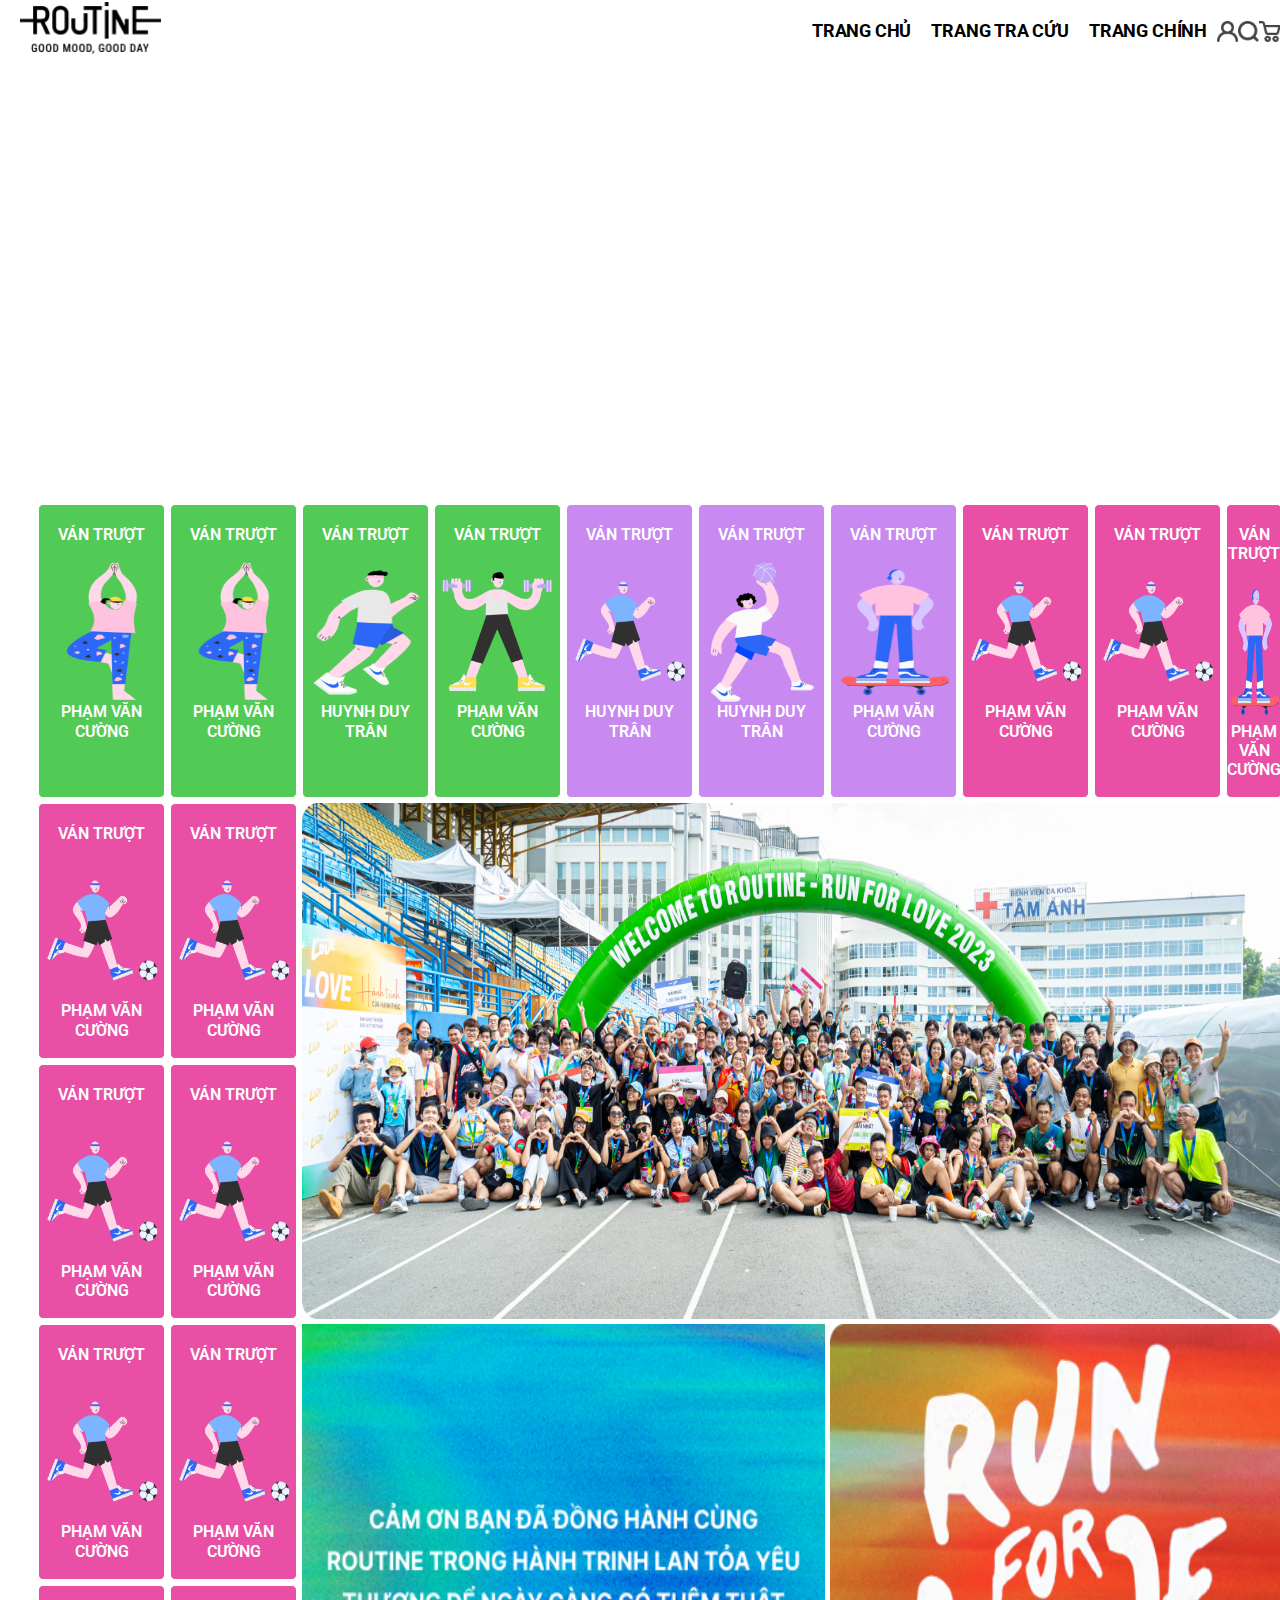
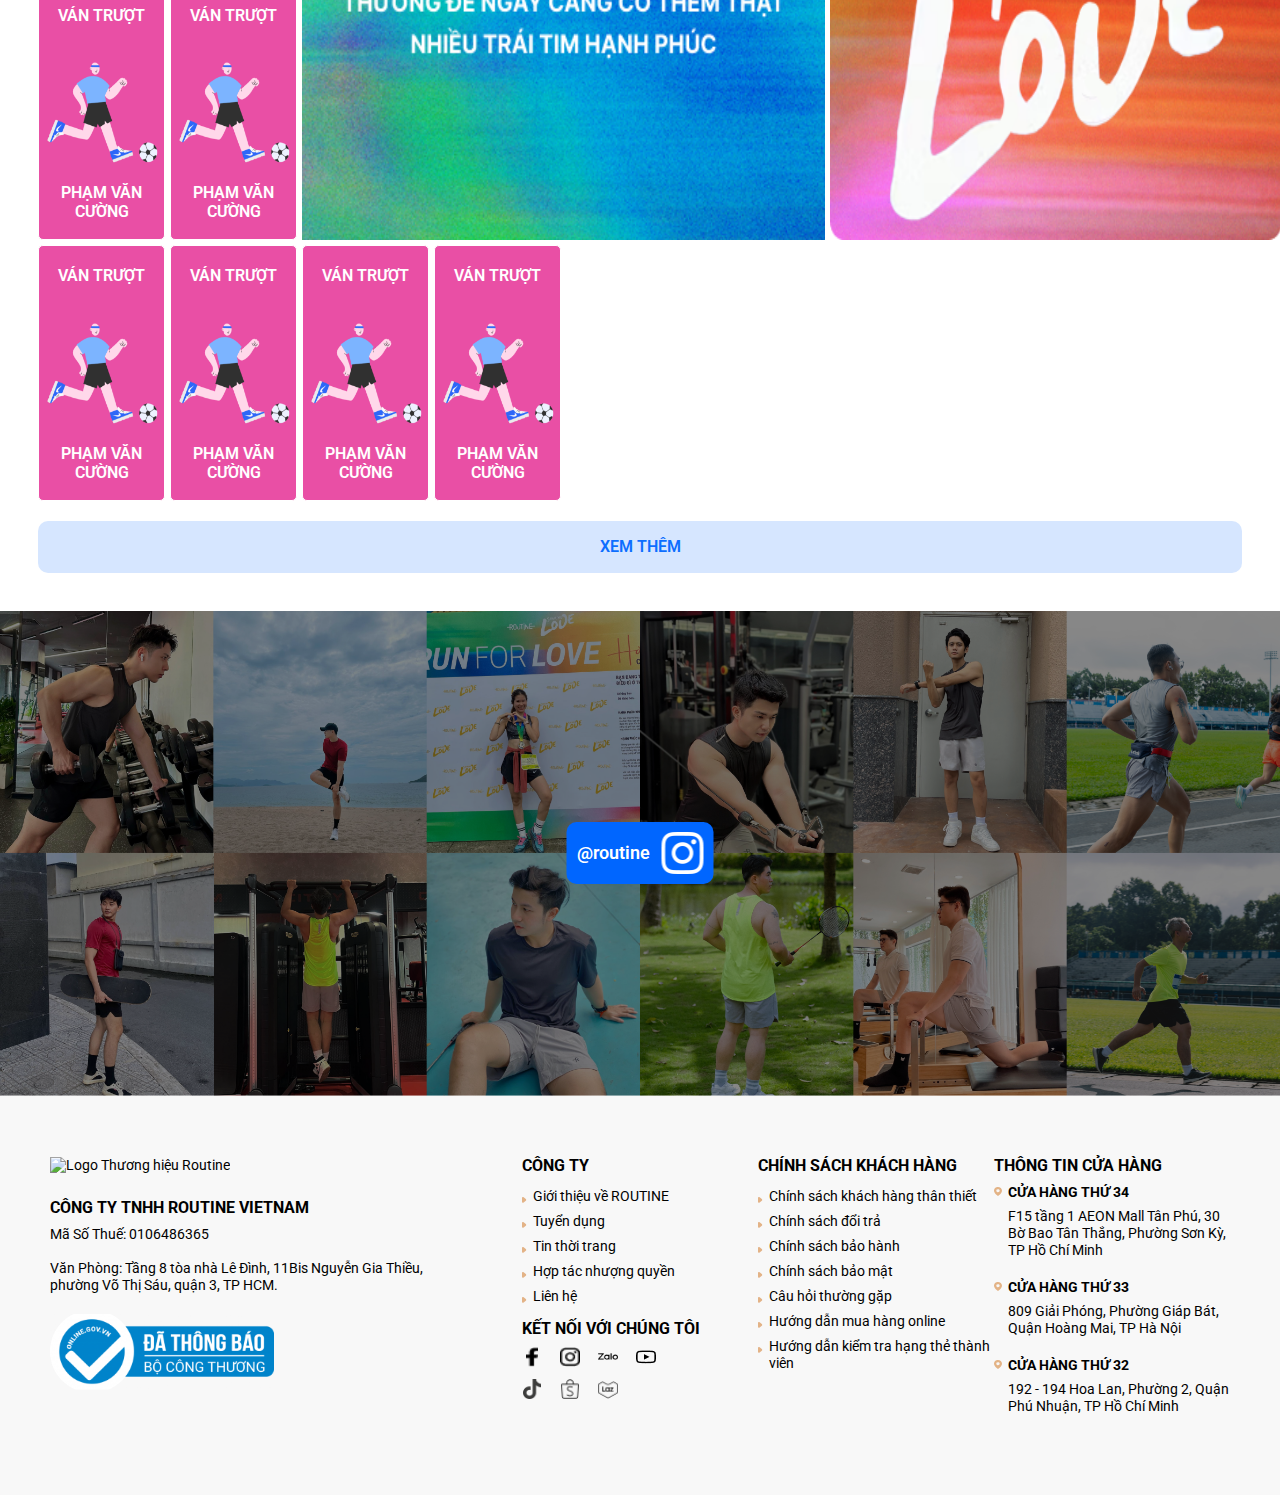
==== commit 79c1853f: "u" ====
--- a/vinhdanh.html
+++ b/vinhdanh.html
@@ -61,7 +61,7 @@
         <div class="block-container">
             <div class="grid-container">
                 <div class="item-banner">
-                    <img src="images/event.png" alt="" srcset="">
+                    <img src="images/event.jpg" alt="" srcset="">
                 </div>
                 <div class="item-banner-2">
                     <img src="images/slogan.png" alt="" srcset="">
--- a/css/style.css
+++ b/css/style.css
@@ -7,7 +7,7 @@
     box-sizing: border-box;
     font-family: sans-serif;
     list-style: none;
-    font-family: 'Roboto', sans-serif;
+    font-family: 'Roboto', sans-serif !important;
 }
 
 ol,
@@ -32,6 +32,7 @@
     justify-content: space-around;
     align-items: center;
     min-height: 7vh;
+    height: 60px;
     background: #fff;
     z-index: 1000;
     padding-left: 20px;
@@ -59,7 +60,7 @@
     display: -o-flex;
     display: flex;
     justify-content: flex-end;
-    width: 50%;
+    width: 90%;
     padding: 0;
     margin: 0;
 }
@@ -71,13 +72,14 @@
 
 .menu a {
     color: #000;
-    text-decoration: none;
-    font-size: 1vw;
-    padding: 2px;
-    font-weight: 600;
+    transition: all 300ms ease-in-out;
     text-transform: uppercase;
-    transition: all 300ms ease-in-out;
-    font-family: 'Roboto', sans-serif;
+    font-family: Roboto Condensed;
+    font-size: 18px;
+    font-weight: 700;
+    line-height: 12px;
+    letter-spacing: -0.01em;
+    text-align: center;
 }
 
 .menu a.active {
@@ -207,7 +209,7 @@
     display: flex;
     justify-content: center;
     flex-direction: column;
-    align-items: center;        
+    align-items: center;
     width: 100%;
     height: 100%;
 }
@@ -227,9 +229,11 @@
     z-index: -10;
     margin-top: 3.8rem;
 }
+
 .banner .banner-mobile {
     display: none;
 }
+
 .banner .content {
     position: absolute;
     bottom: 10%;
@@ -289,12 +293,60 @@
     .banner .content p {
         width: 100%;
     }
+
     .banner .banner-mobile {
         display: block;
     }
+
     .banner .banner-desktop {
         display: none;
     }
+}
+
+.introduce_info,
+.conduct-img {
+    display: flex;
+    justify-content: center;
+    flex-direction: column;
+    margin: 0 auto;
+    max-width: 1600px;
+}
+
+.introduce_info .introduce-img {
+    display: flex;
+    gap: 10px;
+}
+
+.introduce_info .introduce-img img {
+    width: 100%;
+    height: 100%;
+}
+
+.introduce_info .description {
+    width: 80%;
+    margin: 2% auto;
+}
+
+.introduce_info .description p {
+    font-size: 18px;
+    font-weight: 500;
+    color: #383838;
+    padding-bottom: 10px;
+    text-align: justify;
+}
+
+.conduct-img .conduct {
+    display: flex;
+    gap: 10px;
+}
+
+.conduct-img .conduct img {
+    width: 100%;
+    height: 100%;
+}
+
+.conduct-img .img-mobile {
+    display: none;
 }
 
 section {
@@ -317,7 +369,7 @@
 }
 
 .tabs .tab-header>div {
-    border: 1px solid #000;
+    border: 1px solid #737373;
     border-radius: 40px;
     position: relative;
     width: 25%;
@@ -383,6 +435,14 @@
         padding: 3px;
         font-size: 14px;
     }
+
+    .conduct-img .img-desktop {
+        display: none;
+    }
+
+    .conduct-img .img-mobile {
+        display: block;
+    }
 }
 
 /* card */
@@ -650,17 +710,17 @@
     display: flex;
     justify-content: center;
     flex-direction: column;
-    margin: 3.8rem auto;
+    margin: 2rem auto 3.8rem;
     max-width: 1600px;
 }
 
 .introduce .title {
-    margin-bottom: 2%;
+    margin-bottom: 10px;
 }
 
 .introduce .title h1 {
     text-align: center;
-    font-weight: 700;
+    font-weight: 800;
     font-size: 34px;
     color: #000;
     text-transform: uppercase;
@@ -674,15 +734,16 @@
 
 .introduce .description p {
     font-size: 18px;
-    font-weight: 600;
+    font-weight: 500;
     color: #383838;
-    padding-bottom: 18px;
+    padding-bottom: 10px;
     text-align: justify;
 }
 
 .block-banner {
-    margin: 5% auto;
+    margin: 2% auto;
     max-width: 1600px;
+    /* display: none; */
 }
 
 .introduce .intro-img {
@@ -705,7 +766,7 @@
     width: 100%;
     overflow: hidden;
     padding-top: 44.25%;
-    margin: 0 auto 3%;
+    margin: 2% auto;
 }
 
 .row-video .ytplayer {
@@ -741,60 +802,35 @@
     max-width: 1600px;
 }
 
-.story .story-1 {
+.story .story-1,
+.story .story-2,
+.story .story-3 {
     display: flex;
     flex-wrap: wrap;
-    gap: 50px;
-    margin: 3% auto;
-}
-
-.story .story-1 .story-img {
+    gap: 10px;
+    margin: 1% auto;
+}
+
+.story .story-1 .story-img,
+.story .story-2 .story-img,
+.story .story-3 .story-img {
     width: 60%;
-}
-
-.story .story-1 .story-img img {
-    width: 100%;
-    height: 100%;
-}
-
-.story .story-1 .story-content {
-    width: 35%;
+    height: 100%;
+}
+
+.story .story-1 .story-img img,
+.story .story-2 .story-img img,
+.story .story-3 .story-img img {
+    width: 100%;
+    height: 100%;
+}
+
+.story .story-1 .story-content,
+.story .story-2 .story-content,
+.story .story-3 .story-content {
+    width: 38%;
     display: flex;
     flex-direction: column;
-    justify-content: center;
-}
-
-.story .story-2 {
-    display: flex;
-    justify-content: center;
-    flex-direction: column;
-    align-items: center;
-    margin: 4% auto;
-}
-
-.story .story-2 .story-img {
-    display: flex;
-    gap: 10px;
-}
-
-.story .story-2 .story-img img {
-    width: 100%;
-    height: 100%;
-}
-
-.story .story-2 .story-content {
-    text-align: center;
-    margin: 2% 5% 0;
-}
-
-.story .story-3 .story-img img {
-    width: 100%;
-    height: 100%;
-}
-
-.story .story-3 .story-content {
-    text-align: center;
-    margin: 2% 5% 0;
 }
 
 .story .story-1 .story-content h2,
@@ -807,26 +843,104 @@
     color: #000;
 }
 
-.story .story-1 .story-content p {
-    font-size: 20px;
+.story .story-1 .story-content p,
+.story .story-2 .story-content p,
+.story .story-3 .story-content p {
+    font-size: 18px;
+    text-align: justify;
+    padding-bottom: 10px;
     font-family: 'Roboto', sans-serif;
     font-weight: 500;
 }
 
-.story .story-2 .story-content p,
-.story .story-3 .story-content p {
-    font-size: 20px;
-    text-align: justify;
-    padding-bottom: 18px;
-    font-family: 'Roboto', sans-serif;
-    font-weight: 500;
-}
-
+.story .story-2 .story-img {
+    order: 1;
+}
+
+.story .story-1 .story-content,
+.story .story-2 .story-content,
+.story .story-3 .story-content {
+    position: relative;
+    height: 100%;
+    width: 35%;
+    margin: 0 auto;
+    position: relative;
+    font-family: sans-serif;
+}
+
+.read-more-check {
+    display: none;
+}
+
+.read-more-label:before {
+    top: .4rem;
+    position: absolute;
+    color: white;
+    right: .5rem;
+    font-size: 1rem;
+    transform: rotate(180deg);
+}
+
+.read-more-check:checked~.read-more-label:before {
+    top: .7rem;
+    transform: rotate(0);
+}
+
+.read-more-label:after {
+    content: 'Xem thêm';
+}
+
+.read-more-check:checked~.read-more-label:after {
+    content: 'Ẩn bớt';
+}
+
+.read-more-label {
+    position: absolute;
+    display: block;
+    left: 10%;
+    margin: -2.5rem;
+    width: 7rem;
+    bottom: 1rem;
+    color: #000;
+    text-align: center;
+    text-transform: uppercase;
+    outline: none;
+    cursor: pointer;
+    font-weight: 600;
+    box-shadow: 0 .15rem .3rem rgba(0, 0, 0, .4);
+    transition: bottom .8s linear .8s;
+}
+
+.more {
+    max-height: 0;
+    display: block;
+    overflow: hidden;
+    transition: max-height .5s linear 0s;
+}
+
+.read-more-check:checked~.more {
+    max-height: 160vw;
+    height: 100%;
+}
+
+@media (min-width: 40rem) {
+    .read-more-check:checked~.more {
+        max-height: 100vw;
+        height: 100%;
+    }
+}
 
 @media screen and (max-width:1024px) {
+
     .story .story-1 .story-img,
     .story .story-1 .story-content {
         width: 100%;
+    }
+
+    .story .story-1,
+    .story .story-2,
+    .story .story-3 {
+        margin: 4% auto;
     }
 
     .story .story-1 .story-content h2,
@@ -850,7 +964,8 @@
 @media (max-width:450px) {
 
     .introduce .description,
-    .block-banner .banner-content {
+    .block-banner .banner-content,
+    .introduce_info .description {
         width: 90%;
     }
 
@@ -867,7 +982,7 @@
     }
 
     .introduce .title h1 {
-        font-size: 20px;
+        font-size: 30px;
     }
 
     .row-video {
@@ -885,16 +1000,21 @@
     .story .story-1 {
         gap: 10px;
     }
-
+    .story .story-1,
+    .story .story-2,
+    .story .story-3 {
+        margin: 4% auto;
+    }
     .story .story-1 .story-img,
-    .story .story-1 .story-content {
-        width: 100%;
-    }
-
+    .story .story-2 .story-img,
+    .story .story-3 .story-img,
+    .story .story-1 .story-content,
     .story .story-2 .story-content,
     .story .story-3 .story-content {
+        width: 100%;
         margin: 2% 0;
     }
+
 
     .story .story-1 .story-content h2,
     .story .story-2 .story-content h2,
@@ -920,6 +1040,14 @@
         font-family: 'Roboto', sans-serif;
         font-weight: 500;
     }
+
+    .story .story-2 .story-img {
+        order: 1;
+    }
+
+    .story .story-2 .story-content {
+        order: 2;
+    }
 }
 
 .block-carousel {
@@ -930,19 +1058,7 @@
 
 .block-carousel .row-carousel {
     width: 100%;
-    margin: 0 auto 4%;
-}
-
-.block-carousel .row-carousel .carousel-title {
-    display: flex;
-    justify-content: center;
-}
-
-.block-carousel .row-carousel .carousel-title h2 {
-    font-size: 34px;
-    font-weight: 600;
-    text-transform: uppercase;
-    font-family: 'Roboto', sans-serif;
+    margin: 0 auto;
 }
 
 .block-carousel .row-carousel .main-carousel .carousel-cell {
@@ -1009,6 +1125,8 @@
     width: 100%;
     display: flex;
     justify-content: center;
+    max-width: 1600px;
+    margin: 0 auto;
 }
 
 .social_media .social_image {
@@ -1045,21 +1163,25 @@
     font-weight: 600;
     color: #fff;
 }
-@media  screen and (max-width: 1024px) {
+
+@media screen and (max-width: 1024px) {
     .tabs .tab-header>div {
         width: 50%;
     }
+
     .block-carousel .row-carousel {
         width: 100%;
     }
+
     .block-carousel .row-carousel .main-carousel .carousel-cell {
         height: 300px;
     }
 }
+
 @media screen and (max-width: 767px) {
 
     .introduce .description p {
-        font-size: 14px;
+        font-size: 16px;
     }
 
     .row-bannner .centered {
@@ -1095,7 +1217,8 @@
         width: 30px;
         height: 30px;
     }
-    .block-carousel .row-carousel .main-carousel .carousel-cell { 
+
+    .block-carousel .row-carousel .main-carousel .carousel-cell {
         height: 200px;
     }
 
